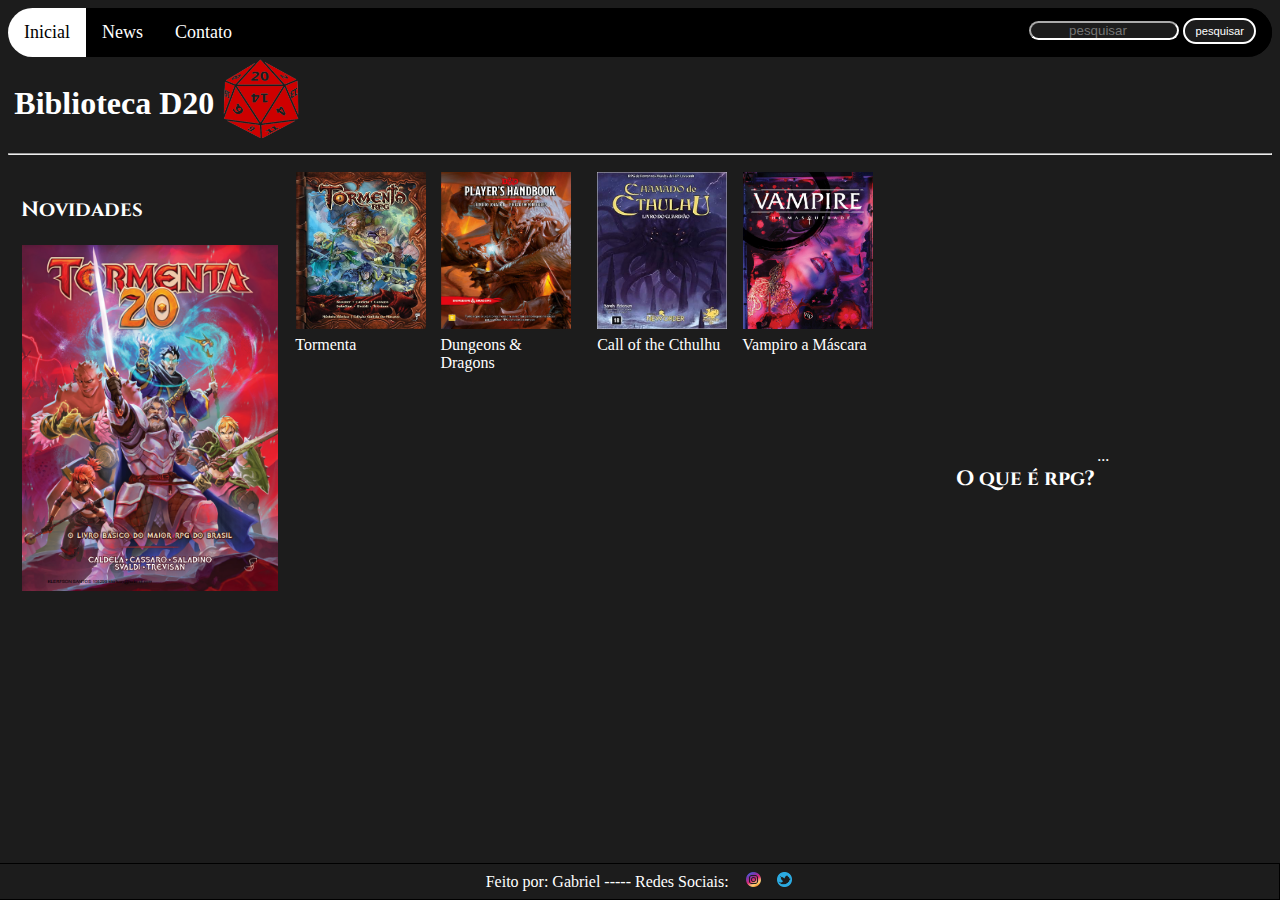
==== index.html @ 719aae07 "Add files via upload" ====
<!DOCTYPE html>
<html lang="en">
<head>
	<meta charset="UTF-8">
	<meta http-equiv="X-UA-Compatible" content="IE=edge">
	<meta name="viewport" content="width=device-width, initial-scale=1.0">
	<link rel="stylesheet" href="estilo.css">
	<link rel="preconnect" href="https://fonts.googleapis.com">
	<link rel="preconnect" href="https://fonts.gstatic.com" crossorigin>
	<link href="https://fonts.googleapis.com/css2?family=Cinzel&display=swap" rel="stylesheet">
	<title>Biblioteca D20</title>
	<link rel="shortcut icon" href="logo.png" type="image/x-icon">
	
</head>

<body>
	<div class="menu">

		<div class="esquerda">

			<div class="barra">

				<a class="active" href="index.html">Inicial</a>
				<a href="news.html">News</a>
				<a href="contato.html">Contato</a>

			</div>

		</div>
<!--barra de pesquisa-->
		<div class="direita">

			<form action="">
				<input type="search" placeholder="pesquisar" id="gpesquisa" name="pesquisa">
				<button type="">pesquisar</button>
			</form>

		</div>
		
	</div>


	<div class="logo">
		<div>
			<h1>Biblioteca D20</h1>
			<img src="d20.png"  ></img>
		</div>
	</div>

	<hr>

	<div><!-- -->
		<div class="esquerda1"><!--itens da esquerda-->
			<h3>Novidades</h3>
			<div>
				<a href="https://drive.google.com/file/d/1LpA_gILp_J08bYByXw8ArQqq-yZRGnwi/view?usp=sharing" target="_blank"><img class="imagem1" src="T20capa.png" ></a>
			</div>
			<p></p>
		</div>
	</div>
	<div><!-- -->
		<div class="centro"><!--itens do centro-->
			<h3></h3>
			<div class="espaco"><!--item-->
				<a href="tormenta.html"><img class="imagem2" src="tormenta.jpg" ></a>
				<p>Tormenta</p>
			</div>

			<div class="espaco"><!--item-->
				<a href=""><img class="imagem2" src="dnd.jpg" ></a>
				<p>Dungeons & Dragons</p>
			</div>

			<div class="espaco"><!--item-->
				<a href=""><img class="imagem2" src="chululu.jpg" ></a>
				<p>Call of the Cthulhu </p>
			</div>

			<div class="espaco">
				<a href=""><img class="imagem2" src="vamp.jpg" ></a>
				<p>Vampiro a Máscara</p>
			</div>

		</div>
	</div>
	<div><!-- -->
		<div>
			<div class="direita1"><!--itens da direita que ta mal configurado-->
				<h3>O que é rpg?</h3>
				<br>
				<p>...</p>
			</div>
		</div>
	</div>	
	<p>

	</p>

	<div>
		<footer class="rodape">
			<a>Feito por: Gabriel ----- Redes Sociais:</a>
			
			<a href="https://www.instagram.com/gamendes00/" target="_blank"> <img src="insta.png"  width="15px" height="15px" ></img></a>

            <a href="https://twitter.com/gamendes00" target="_blank"> <img img src="twitter.png"  width="15px" height="15px" ></img></a>
		</footer>
	</div>
</body>
</html>
---- estilo.css ----
*{
	background-color: 	#1C1C1C;
	/*border: 1px solid purple; */
}
body{
	color: null;
}

/* A, B, P */
a{
	color: #ffffff;
	font-family: 'Times New Roman';
	padding: 0.5%;
	text-decoration: none;
}
a:hover{
	/*color: rgb(0, 0, 0);*/
	cursor: pointer;
}
b{
	font-size: 100%
}
p {
	color: white;
	font-family: 'Times New Roman', Times, serif;
	padding: 0.5%;
	font-size: 100%;
}

/* Hs*/
h1{
	color: #ffffff;
	font-family: 'castellar';
	padding: 0.5%;
	/*font-size: 5vw;*/
}
h2{
	color: #ffffff;
	font-family: 'Cinzel', serif;
	padding: 0%;
}
h2:hover{
	cursor: pointer;
	color: rgb(0, 0, 0);
}
h3{
	color: #ffffff;
	font-size: 130%;
	font-family: 'Cinzel', serif;
}

/*botão*/
button {
	background-color: 	#1C1C1C;
	border: 2px solid #ffffff;
	color: #ffffff;
	padding: 5px 10px;
	text-align: center;
	text-decoration: none;
	display: inline-block;
	font-size: 70%;
	border-radius: 500px;
  }
button:hover{
	cursor: pointer;
}

/*menu*/
.menu{
	background-color: black;
	overflow: hidden;
	border-radius: 500px;
}
.menu a{
	float: left;
	background-color: black;
	color: white;
	text-align: center;
	padding: 14px 16px;
	font-size: 18px;
	
}
.menu a:hover{
	background-color: white;
	color: black;
}
.menu a.active{
	background-color: white;
	color: black;
}
/**/

/*formulario*/
/* form{
	background-color: black;
	float: right;
	padding: 14px 16px;
} */
.direita form{
	background-color: black;
	float: right;
	padding: 10px 16px;
	
}
.cont form{
	background-color: #1C1C1C;
	float: left;
	padding: 14px 16px;
}
/*pesquisa*/
.pesquisa{
	float: right;
	color: #ffffff;
	width: null;
	height: null;
	border-radius: null;
}

/* input*/
input{
	border-radius: 500px;
	background-color: null;
	border-color: #ffffff;
	width: 150px;
	text-align: center;
	color: #ffffff;
	padding: 0%;
}

/* sei q é isso n*/
label{
	color: #ffffff;
}

/* tabela e elementos da tabela */
table{
	background-color: white;
	size: 30%;
	font-family: 'Cinzel', serif;
}
th{
	color: white;
	font-family: 'Cinzel', serif;
	text-align: center;
}
td{
	color: white;
	font-family: 'Cinzel', serif;
	text-align: center;
}
.tabela{
	size: 100%;
}

/* rodapé */
footer{
    position: fixed;
    bottom: 0;
	right: 0;
    background-color: null;
	border-color: black;
	border: 1px solid black;
    color: black;
    width: 100%;
    height: 35px;    
    text-align: center;
    line-height: 35px;
}

/* h1 mais imagem */
.logo h1{
	float: left;
}
.logo img{
	position: relative;
	width: 80px;
	height: 84px;
}

.video{
	display: flex;
	width: 560px;
	height: 315px;
	/* width="560vw" height="315vw" */
	overflow: hidden;
	/* padding-top: 56.25%; /* 16:9*/ 
	
}

/*lista*/
li{
	color: white;
	font-family: 'Cinzel', serif;
}

.centro{
	display: flex;
	float: center;
	position: top;
	flex: row;
	align-self: flex-start;
	flex-direction: row;
	/*position: relative;*/
	/*width: 60vw;*/
	width: 60%;
	
}
.espaco{
	margin: 1%;
}
.imagem2{
	margin: 1%;
	width: 130px;
	height: 157px;
	/*background-color: #181414;
	border-color: #181414;*/
}
p{
	margin: 1px;
}
	

.ap{
	font-size: 120%;
}

/*responsividade da fonte*/
@media screen and (max-width: 450px) {
	/**/
	.menu{
		/* size: 100%; */
		border-radius: 0;
		width: 95vw;
	}
	.menu a{
		font-size: 4vw;
		padding: 1px 5px;
	}

	/**/
	.pesquisa{
		size: 1vw;
		padding: 5px 9px;
	}
	/**/
	button {
		border: 2px solid #ffffff;
		padding: 1px 4px;
		text-align: center;
		font-size: 60%;
		border-radius: 500px;
	}

	/**/
	.direita form{
		padding: 3px 6px;
		size: 25px;
	}

	/**/
	.logo{
		font-size: 60%;
	}
	.logo img{
		position: relative;
		width: 55px;
		height: 55px;
	}

	a{
		color: #fcfcfc;
	}

	/**/
	h2{
		font-size: 98%;
		color: #fcfcfc;
	}
	h3{
		color: #fcfcfc;
	}

	/**/
	p{
		font-size: 100%;
		color: white;
	}

	/**/
	table{
		size: 100%;
	}
	th{
		color: white;
		text-align: center;
		font-family: 'Cinzel', serif;
	}
	td{
		color: white;
		font-family: 'Cinzel', serif;
		text-align: center;
	}
	/*ajustar video do youtube*/
	.video{
		width: 390px;
		height: 265px;
		/* width="560vw" height="315vw" */
		overflow: hidden;
		/* padding-top: 56.25%; /* 16:9*/ 
		
	}
	.video1{
		width: 390px;
		height: 265px;
		/* width="560vw" height="315vw" */
		overflow: hidden;
		/* padding-top: 56.25%; /* 16:9*/ 
		
	}

	li{
		color: white;
		font-family: 'Cinzel', serif;
	}
	
	.centro{
		float: left;
	}
	.direita1{
		float: left;
		position: end;

	}
	.esquerda1{
		width: 90vw;
		position: initial;
	}
}

/*conteudo lado a lado*/
@media screen and (min-width: 460px) and ( max-width: 1400px) {
	.video1{
		width: 560px;
		height: 315px;
		/* width="560vw" height="315vw" */
		overflow: hidden;
		/* padding-top: 56.25%; /* 16:9*/ 
		
	}

	.direita1{
		float: right;
		display: flex;
		position: top;
		flex: row;
		align-self: flex-start;
		flex-direction: row;
		position: relative;
		/*width: 20vw;*/
		width: 20%;
		margin: 5%;
	}

	.esquerda1{
		float: left;
		/*width: 20vw;*/
		margin: 1%;
		width: 20%;
		border-image-width: 100px;
		

	}

	.imagem1{
		width: 20vw;
		height: 27vw;
		
	}
}
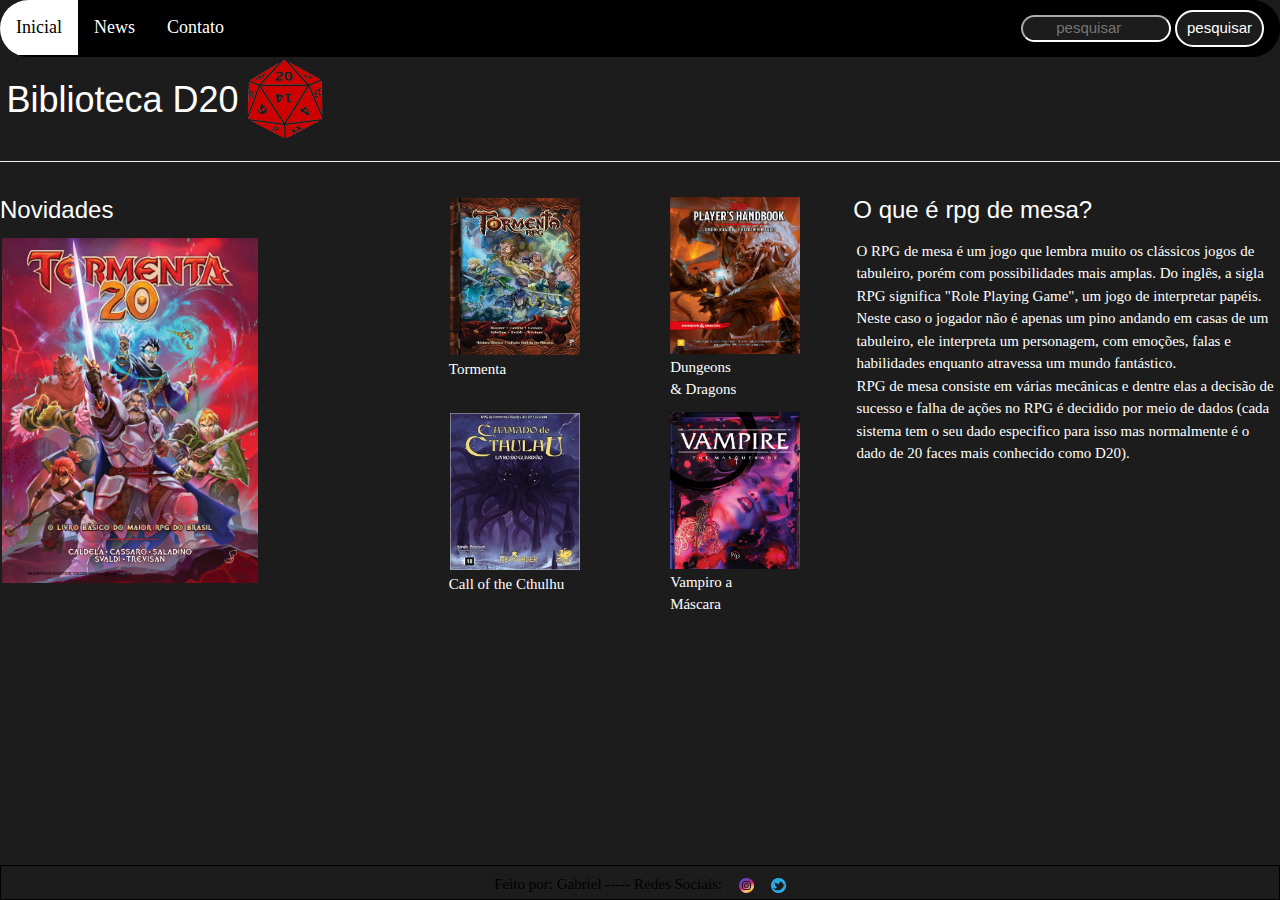
==== commit 79f2cffb: "Update index.html" ====
--- a/index.html
+++ b/index.html
@@ -8,6 +8,7 @@
 	<link rel="preconnect" href="https://fonts.googleapis.com">
 	<link rel="preconnect" href="https://fonts.gstatic.com" crossorigin>
 	<link href="https://fonts.googleapis.com/css2?family=Cinzel&display=swap" rel="stylesheet">
+	<!--bootstrap--><link rel="stylesheet" href="https://www.w3schools.com/w3css/4/w3.css">
 	<title>Biblioteca D20</title>
 	<link rel="shortcut icon" href="logo.png" type="image/x-icon">
 	
@@ -48,53 +49,57 @@
 	</div>
 
 	<hr>
-
-	<div><!-- -->
-		<div class="esquerda1"><!--itens da esquerda-->
-			<h3>Novidades</h3>
-			<div>
-				<a href="https://drive.google.com/file/d/1LpA_gILp_J08bYByXw8ArQqq-yZRGnwi/view?usp=sharing" target="_blank"><img class="imagem1" src="T20capa.png" ></a>
-			</div>
-			<p></p>
-		</div>
-	</div>
-	<div><!-- -->
-		<div class="centro"><!--itens do centro-->
-			<h3></h3>
-			<div class="espaco"><!--item-->
-				<a href="tormenta.html"><img class="imagem2" src="tormenta.jpg" ></a>
-				<p>Tormenta</p>
-			</div>
-
-			<div class="espaco"><!--item-->
-				<a href=""><img class="imagem2" src="dnd.jpg" ></a>
-				<p>Dungeons & Dragons</p>
-			</div>
-
-			<div class="espaco"><!--item-->
-				<a href=""><img class="imagem2" src="chululu.jpg" ></a>
-				<p>Call of the Cthulhu </p>
-			</div>
-
-			<div class="espaco">
-				<a href=""><img class="imagem2" src="vamp.jpg" ></a>
-				<p>Vampiro a Máscara</p>
-			</div>
-
-		</div>
-	</div>
-	<div><!-- -->
-		<div>
-			<div class="direita1"><!--itens da direita que ta mal configurado-->
-				<h3>O que é rpg?</h3>
-				<br>
-				<p>...</p>
+	<div class="w3-row">
+		<div class="w3-third"><!-- w3-border  -->
+			<div class=""><!--itens da esquerda-->
+				<h3>Novidades</h3>
+				<div>
+					<a href="https://drive.google.com/file/d/1LpA_gILp_J08bYByXw8ArQqq-yZRGnwi/view?usp=sharing" target="_blank"><img class="imagem1" src="T20capa.png" ></a>
+				</div>
+				<p></p>
 			</div>
 		</div>
-	</div>	
-	<p>
+		<div class="w3-third"><!-- -->
+			<div class=""><!--itens do centro-->
+				<h3></h3>
+				<div class="espaco w3-quarter w3-container w3-half"><!--item-->
+					<a href="tormenta.html"><img class="imagem2" src="tormenta.jpg" ></a>
+					<p>Tormenta</p>
+				</div>
 
-	</p>
+				<div class="espaco w3-quarter w3-container "><!--item-->
+					<a href="dnd.html"><img class="imagem2" src="dnd.jpg" ></a>
+					<p>Dungeons & Dragons</p>
+				</div>
+
+				<div class="espaco w3-quarter w3-container w3-half"><!--item-->
+					<a href="call.html"><img class="imagem2" src="chululu.jpg" ></a>
+					<p>Call of the Cthulhu </p>
+				</div>
+
+				<div class="espaco w3-quarter w3-container w3-"><!--item-->
+					<a href="vampi.html"><img class="imagem2" src="vamp.jpg" ></a>
+					<p>Vampiro a Máscara</p>
+				</div>
+
+			</div>
+		</div>
+		<div class="w3-third"><!--realmente nessessario ? -->
+			
+			<div class=""><!--itens da direita que ta mal configurado-->
+				<h3>O que é rpg de mesa?</h3>
+				<p>
+					O RPG de mesa é um jogo que lembra muito os clássicos jogos de tabuleiro, porém com possibilidades mais amplas. 
+					Do inglês, a sigla RPG significa "Role Playing Game", um jogo de interpretar papéis. Neste caso o jogador não é apenas  
+					um pino andando em casas de um tabuleiro, ele interpreta um personagem, com emoções, 
+					falas e habilidades enquanto atravessa um mundo fantástico. <br>
+					RPG de mesa consiste em várias mecânicas e dentre elas a decisão de sucesso e falha de ações no RPG é decidido por meio de 
+					dados (cada sistema tem o seu dado especifico para isso mas normalmente é o dado de 20 faces mais conhecido como D20).
+				</p>
+			</div>
+			
+		</div>	
+	</div>
 
 	<div>
 		<footer class="rodape">
--- a/estilo.css
+++ b/estilo.css
@@ -198,7 +198,7 @@
 	float: center;
 	position: top;
 	flex: row;
-	align-self: flex-start;
+	align-self: baseline;
 	flex-direction: row;
 	/*position: relative;*/
 	/*width: 60vw;*/
@@ -217,11 +217,39 @@
 }
 p{
 	margin: 1px;
-}
-	
+}	
 
 .ap{
 	font-size: 120%;
+}
+
+.direita1{
+	float: right;
+	display: flex;
+	position: top;
+	flex: row;
+	align-self: flex-start;
+	flex-direction: row;
+	position: relative;
+	/*width: 20vw;*/
+	width: 20%;
+	margin: 5%;
+}
+
+.esquerda1{
+	float: left;
+	/*width: 20vw;*/
+	margin: 1%;
+	width: 20%;
+	border-image-width: 100px;
+	
+
+}
+
+.imagem1{
+	width: 20vw;
+	height: 27vw;
+	
 }
 
 /*responsividade da fonte*/
@@ -325,6 +353,7 @@
 	
 	.centro{
 		float: left;
+		display: flow-root;
 	}
 	.direita1{
 		float: left;
@@ -348,32 +377,4 @@
 		
 	}
 
-	.direita1{
-		float: right;
-		display: flex;
-		position: top;
-		flex: row;
-		align-self: flex-start;
-		flex-direction: row;
-		position: relative;
-		/*width: 20vw;*/
-		width: 20%;
-		margin: 5%;
-	}
-
-	.esquerda1{
-		float: left;
-		/*width: 20vw;*/
-		margin: 1%;
-		width: 20%;
-		border-image-width: 100px;
-		
-
-	}
-
-	.imagem1{
-		width: 20vw;
-		height: 27vw;
-		
-	}
-}
+}
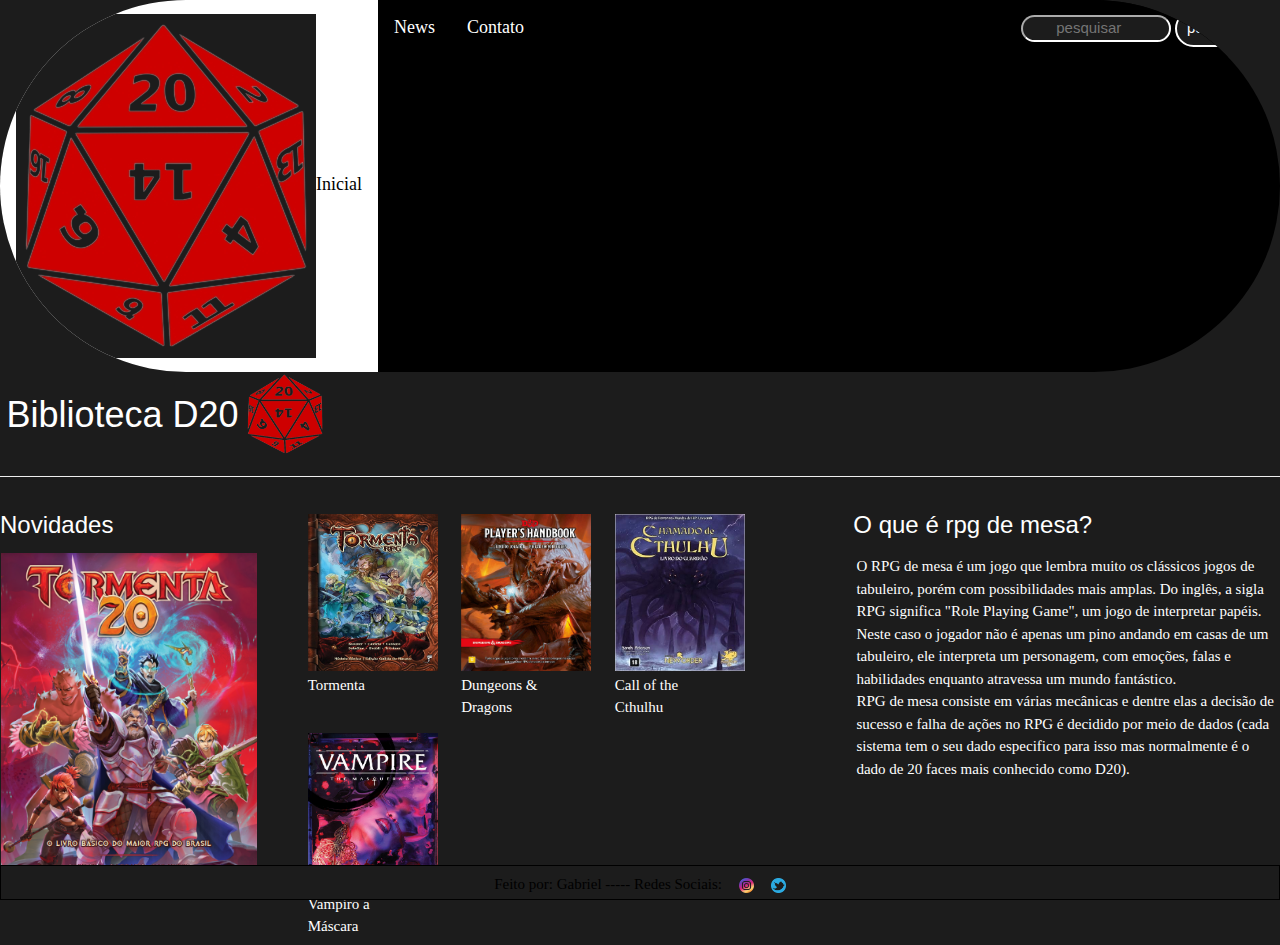
==== commit 73fae9fd: "Update index.html" ====
--- a/index.html
+++ b/index.html
@@ -21,7 +21,7 @@
 
 			<div class="barra">
 
-				<a class="active" href="index.html">Inicial</a>
+				<a class="active" href="index.html"><img src="d20.png" class="ibagem">Inicial</a>
 				<a href="news.html">News</a>
 				<a href="contato.html">Contato</a>
 
@@ -43,26 +43,24 @@
 
 	<div class="logo">
 		<div>
-			<h1>Biblioteca D20</h1>
+			<h1 class="titulo">Biblioteca D20</h1>
 			<img src="d20.png"  ></img>
 		</div>
 	</div>
 
 	<hr>
 	<div class="w3-row">
-		<div class="w3-third"><!-- w3-border  -->
-			<div class=""><!--itens da esquerda-->
+		<div class="w3-twothird w3-row"><!-- w3-border  -->
+			<div class="w3-third"><!--itens da esquerda-->
 				<h3>Novidades</h3>
 				<div>
 					<a href="https://drive.google.com/file/d/1LpA_gILp_J08bYByXw8ArQqq-yZRGnwi/view?usp=sharing" target="_blank"><img class="imagem1" src="T20capa.png" ></a>
 				</div>
 				<p></p>
 			</div>
-		</div>
-		<div class="w3-third"><!-- -->
-			<div class=""><!--itens do centro-->
+			<div class="w3-twothird"><!--itens do centro-->
 				<h3></h3>
-				<div class="espaco w3-quarter w3-container w3-half"><!--item-->
+				<div class="espaco w3-quarter w3-container "><!--item-->
 					<a href="tormenta.html"><img class="imagem2" src="tormenta.jpg" ></a>
 					<p>Tormenta</p>
 				</div>
@@ -72,7 +70,7 @@
 					<p>Dungeons & Dragons</p>
 				</div>
 
-				<div class="espaco w3-quarter w3-container w3-half"><!--item-->
+				<div class="espaco w3-quarter w3-container "><!--item-->
 					<a href="call.html"><img class="imagem2" src="chululu.jpg" ></a>
 					<p>Call of the Cthulhu </p>
 				</div>
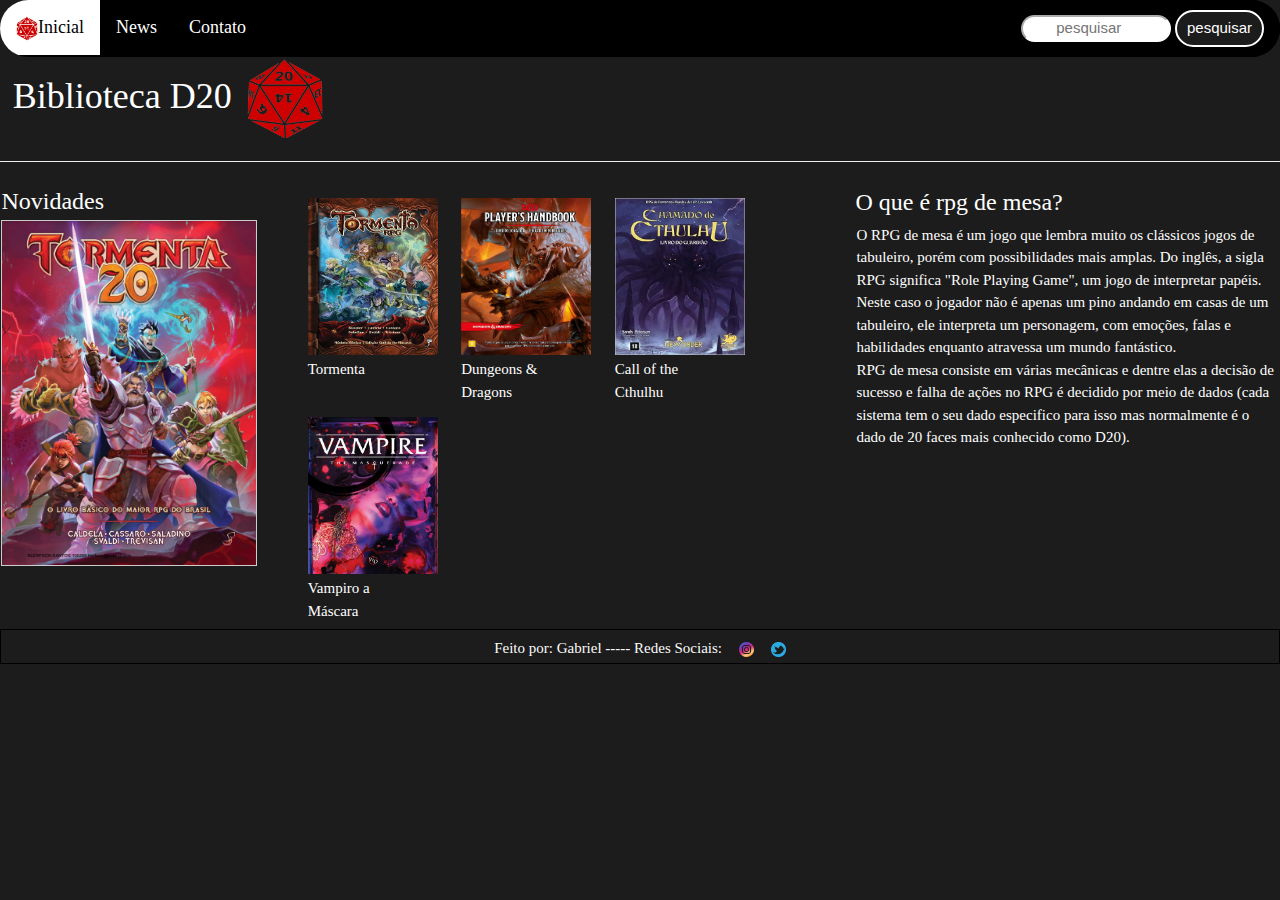
==== commit a43b46e3: "Update index.html" ====
--- a/index.html
+++ b/index.html
@@ -10,7 +10,7 @@
 	<link href="https://fonts.googleapis.com/css2?family=Cinzel&display=swap" rel="stylesheet">
 	<!--bootstrap--><link rel="stylesheet" href="https://www.w3schools.com/w3css/4/w3.css">
 	<title>Biblioteca D20</title>
-	<link rel="shortcut icon" href="logo.png" type="image/x-icon">
+	<link class="lorgo" rel="shortcut icon" href="logo.png" type="image/x-icon">
 	
 </head>
 
@@ -32,7 +32,7 @@
 		<div class="direita">
 
 			<form action="">
-				<input type="search" placeholder="pesquisar" id="gpesquisa" name="pesquisa">
+				<input type="search" placeholder="pesquisar" id="gpesquisa" name="pesquisa" class="pesq">
 				<button type="">pesquisar</button>
 			</form>
 
@@ -51,10 +51,10 @@
 	<hr>
 	<div class="w3-row">
 		<div class="w3-twothird w3-row"><!-- w3-border  -->
-			<div class="w3-third"><!--itens da esquerda-->
-				<h3>Novidades</h3>
+			<div class="w3-third margem2"><!--itens da esquerda-->
+				<h3 class="titulo">Novidades</h3>
 				<div>
-					<a href="https://drive.google.com/file/d/1LpA_gILp_J08bYByXw8ArQqq-yZRGnwi/view?usp=sharing" target="_blank"><img class="imagem1" src="T20capa.png" ></a>
+					<a href="https://drive.google.com/file/d/1LpA_gILp_J08bYByXw8ArQqq-yZRGnwi/view?usp=sharing" target="_blank"><img class="imagem1 w3-border" src="T20capa.png" ></a>
 				</div>
 				<p></p>
 			</div>
@@ -85,8 +85,8 @@
 		<div class="w3-third"><!--realmente nessessario ? -->
 			
 			<div class=""><!--itens da direita que ta mal configurado-->
-				<h3>O que é rpg de mesa?</h3>
-				<p>
+				<h3 class="titulo">O que é rpg de mesa?</h3>
+				<p class="text">
 					O RPG de mesa é um jogo que lembra muito os clássicos jogos de tabuleiro, porém com possibilidades mais amplas. 
 					Do inglês, a sigla RPG significa "Role Playing Game", um jogo de interpretar papéis. Neste caso o jogador não é apenas  
 					um pino andando em casas de um tabuleiro, ele interpreta um personagem, com emoções, 
--- a/estilo.css
+++ b/estilo.css
@@ -1,11 +1,21 @@
 *{
-	background-color: 	#1C1C1C;
-	/*border: 1px solid purple; */
+	/*background-color: 	#1C1C1C;*/
+	/*border: 1px solid purple;*/
 }
 body{
 	color: null;
-}
-
+	background-color: 	#1C1C1C;
+}
+.centro1{
+	width: 60%;
+	
+}
+.ibagem{
+	width: 22px;
+}
+.w3-third{
+	width: 20%;
+}
 /* A, B, P */
 a{
 	color: #ffffff;
@@ -26,13 +36,16 @@
 	padding: 0.5%;
 	font-size: 100%;
 }
-
 /* Hs*/
 h1{
 	color: #ffffff;
 	font-family: 'castellar';
 	padding: 0.5%;
 	/*font-size: 5vw;*/
+}
+.titulo{
+	font-family: 'castellar';
+	margin: 0.5%;
 }
 h2{
 	color: #ffffff;
@@ -85,6 +98,10 @@
 	color: black;
 }
 .menu a.active{
+	background-color: white;
+	color: black;
+}
+.menu a.active1{
 	background-color: white;
 	color: black;
 }
@@ -154,13 +171,13 @@
 
 /* rodapé */
 footer{
-    position: fixed;
+    position: bottom;
     bottom: 0;
 	right: 0;
     background-color: null;
 	border-color: black;
 	border: 1px solid black;
-    color: black;
+    color: rgb(250, 250, 250);
     width: 100%;
     height: 35px;    
     text-align: center;
@@ -170,6 +187,7 @@
 /* h1 mais imagem */
 .logo h1{
 	float: left;
+	
 }
 .logo img{
 	position: relative;
@@ -197,6 +215,7 @@
 	display: flex;
 	float: center;
 	position: top;
+	flex-wrap: nowrap;
 	flex: row;
 	align-self: baseline;
 	flex-direction: row;
@@ -251,6 +270,13 @@
 	height: 27vw;
 	
 }
+.tw{
+	width: 100px;
+	height: 100px;
+}
+.margem{
+	margin: 15px;
+}
 
 /*responsividade da fonte*/
 @media screen and (max-width: 450px) {
@@ -258,16 +284,16 @@
 	.menu{
 		/* size: 100%; */
 		border-radius: 0;
-		width: 95vw;
+		width: 100vw;
 	}
 	.menu a{
 		font-size: 4vw;
 		padding: 1px 5px;
 	}
-
 	/**/
 	.pesquisa{
-		size: 1vw;
+		width: 75px;
+		height: 24px;
 		padding: 5px 9px;
 	}
 	/**/
@@ -278,27 +304,23 @@
 		font-size: 60%;
 		border-radius: 500px;
 	}
-
 	/**/
 	.direita form{
 		padding: 3px 6px;
 		size: 25px;
 	}
-
 	/**/
 	.logo{
 		font-size: 60%;
 	}
 	.logo img{
 		position: relative;
-		width: 55px;
-		height: 55px;
-	}
-
+		width: 50px;
+		height: 50px;
+	}
 	a{
 		color: #fcfcfc;
 	}
-
 	/**/
 	h2{
 		font-size: 98%;
@@ -307,13 +329,11 @@
 	h3{
 		color: #fcfcfc;
 	}
-
 	/**/
 	p{
 		font-size: 100%;
 		color: white;
 	}
-
 	/**/
 	table{
 		size: 100%;
@@ -345,12 +365,10 @@
 		/* padding-top: 56.25%; /* 16:9*/ 
 		
 	}
-
 	li{
 		color: white;
 		font-family: 'Cinzel', serif;
 	}
-	
 	.centro{
 		float: left;
 		display: flow-root;
@@ -364,10 +382,26 @@
 		width: 90vw;
 		position: initial;
 	}
+	.imagem1{
+		width: 400px;
+		height: 500px;
+		margin: 25px;
+	}
+	.imagem2{
+		width: 400px;
+		height: 500px;
+	}
+	.titulo{
+		margin: 25px;
+	}
+	.text{
+		margin: 25px;
+	}
+
 }
 
 /*conteudo lado a lado*/
-@media screen and (min-width: 460px) and ( max-width: 1400px) {
+@media screen and (min-width: 450px) and ( max-width: 1400px) {
 	.video1{
 		width: 560px;
 		height: 315px;
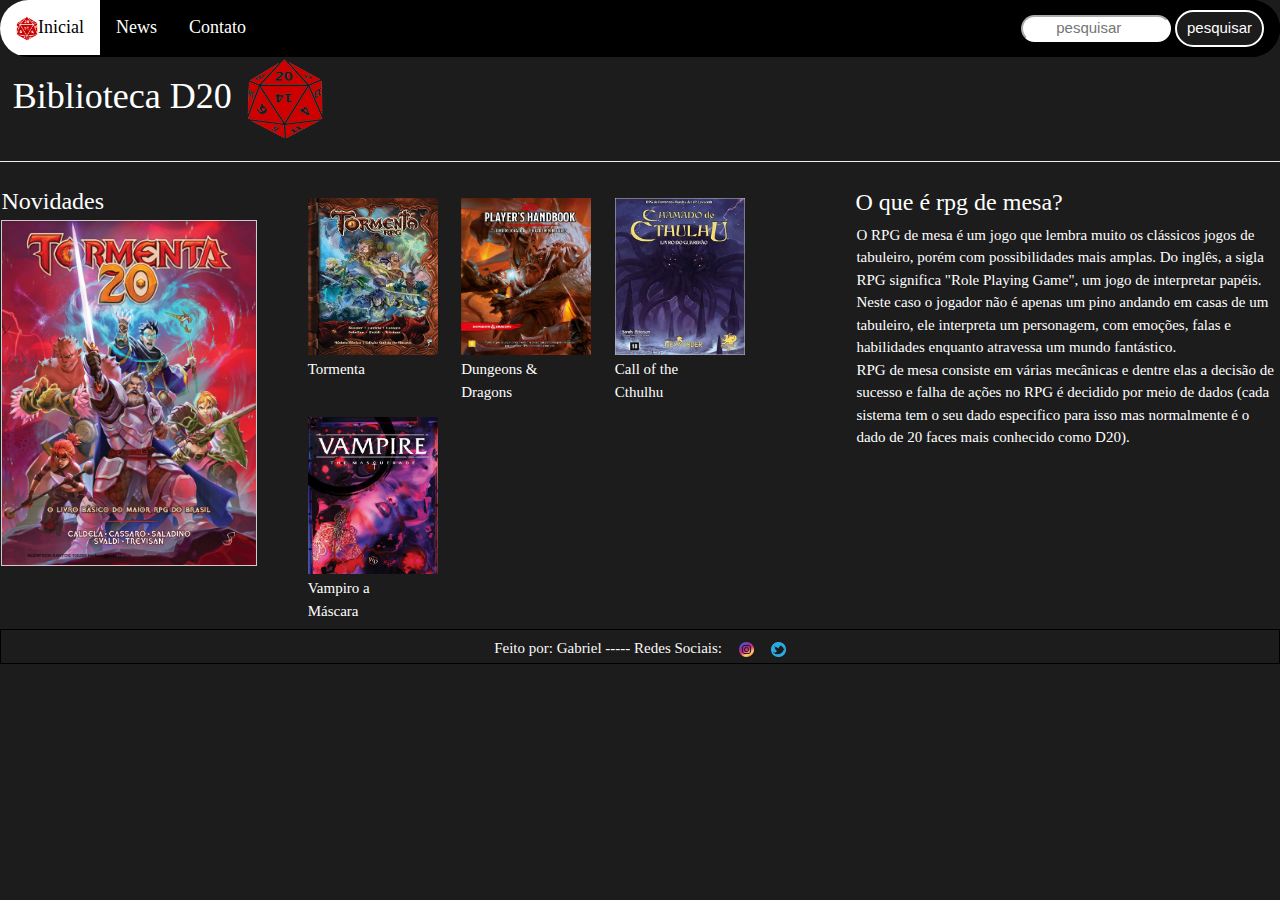
==== commit a467e81f: "Update index.html" ====
--- a/index.html
+++ b/index.html
@@ -51,7 +51,7 @@
 	<hr>
 	<div class="w3-row">
 		<div class="w3-twothird w3-row"><!-- w3-border  -->
-			<div class="w3-third margem2"><!--itens da esquerda-->
+			<div class="w3-third"><!--itens da esquerda-->
 				<h3 class="titulo">Novidades</h3>
 				<div>
 					<a href="https://drive.google.com/file/d/1LpA_gILp_J08bYByXw8ArQqq-yZRGnwi/view?usp=sharing" target="_blank"><img class="imagem1 w3-border" src="T20capa.png" ></a>
